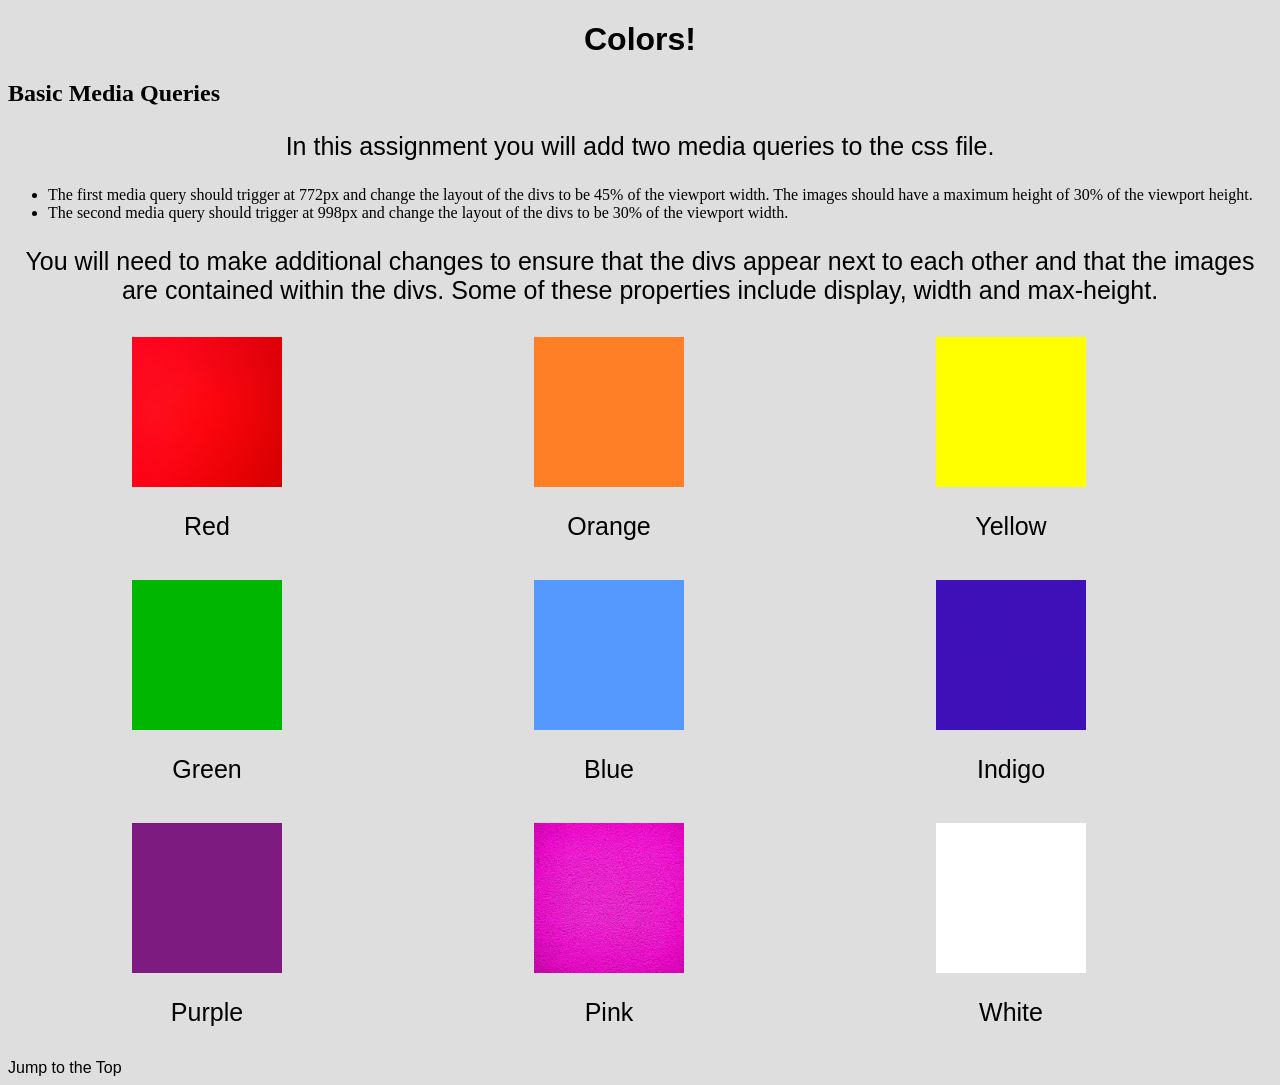
==== ResponsiveDesign/test.html @ 660d0422 "Responsive design host" ====
<!DOCTYPE html>
<html lang="en">

<head>
  <meta charset="UTF-8">
  <meta http-equiv="X-UA-Compatible" content="IE=edge">
  <meta name="viewport" content="width=device-width, initial-scale=1.0">
  <title>Colors</title>
  <link rel="stylesheet" href="css/style.css">
</head>

<body>
  <header>
    <h1 id="top">Colors!</h1>
  </header>

  <main>
    <h2>Basic Media Queries</h2>
    <p>In this assignment you will add two media queries to the css file.</p>
    <ul>
      <li>The first media query should trigger at 772px and change the layout of the divs to be 45% of the viewport width. The images should have a maximum height of 30% of the viewport height.</li>

      <li>The second media query should trigger at 998px and change the layout of the divs to be 30% of the viewport width.</li>
    </ul>
    <p>You will need to make additional changes to ensure that the divs appear next to each other and that the images are contained within the divs.  Some of these properties include display, width and max-height.</p>

    <div>
      <img src="images/Red.jpeg" alt="Red" width="200">
      <p class = "label">Red</p>
    </div>
    <div>
      <img src="images/Orange.png" alt="Orange" width="200">
      <p class = "label">Orange</p>
    </div>
    <div>
      <img src="images/Yellow.png" alt="Yellow" width="200">
      <p class = "label">Yellow</p>
    </div>
    <div>
      <img src="images/Green.png" alt="Green" width="200">
      <p class = "label">Green</p>
    </div>
    <div>
      <img src="images/Blue.png" alt="Blue" width="200">
      <p class = "label">Blue</p>
    </div>
    <div>
      <img src="images/Indigo.jpeg" alt="Indigo" width="200">
      <p class = "label">Indigo</p>
    </div>
    <div>
      <img src="images/Purple.png" alt="Purple" width="200">
      <p class = "label">Purple</p>
    </div>
    <div>
      <img src="images/Pink.jpeg" alt="Pink" width="200">
      <p class = "label">Pink</p>
    </div>
    <div>
      <img src="images/White.png" alt="White" width="200">
      <p class = "label">White</p>
    </div>
    </div>
  </main>

  <footer>
    <a href="#top">Jump to the Top</a>
  </footer>
</body>

</html>
---- ResponsiveDesign/css/style.css ----
body {
    background-color: #dedede;
}

h1 {
    text-align: center;
    font-family:Arial, sans-serif;
    font-size: 32px;
}

a {
    color: #000;
    text-decoration: none;
    font-family:Arial, sans-serif;
}

p {
   font-size: 25px;
   font-family:Arial, sans-serif;
}

img{
  width:100%;
}


p{
  text-align:center;
}

div img{
    width:150px;
    height: 150px;
    display:block;
    margin:auto;
}

div{
  display: inline-block;
  width: 24%;
  margin: 5px;
  padding: 2px;
}

@media screen and (min-width: 772px)
{
	div {
		width: 45vw;
	}
	img {
		max-height: 30vh;
	}
}

@media screen and (min-width: 998px){
	div{
		width: 30vw;
	}
}























/* 
main {
    border: 5px #000 solid;
    margin: 10px;
}
 */
/* 

.container {
    display: grid;
    grid-template-columns: 1fr;
    justify-items: center;
}
 */
/* img{
    width: 200px;
    height: 200px;
    padding: 5px;
} */

/* .child {
    position: relative;
    display: inline-block;
    border: 5px black solid;
    margin: 5px;
    border-radius: 5px;
} */

/* 

.label {
    display: none;
    position: absolute;
    top: 40%;
    left: 40%;
} */
/* 
.button {
    display: inline-block;
    border: 2px solid #000;
    padding: 5px;
    border-radius: 25px;
}
 */
/* 
.button:hover {
    background-color:#fff;
} */

/* 
footer {
    display: flex;
    justify-content: center;
} */

/* 
header {
    border-radius: 5px;
    border: 5px #000 solid;
    margin: 10px;
} */

/* 
.label {
    display: none;
    position: absolute;
    top: 40%;
    left: 40%;
} */
/* 
.child:hover .label {
    display: block;
} */
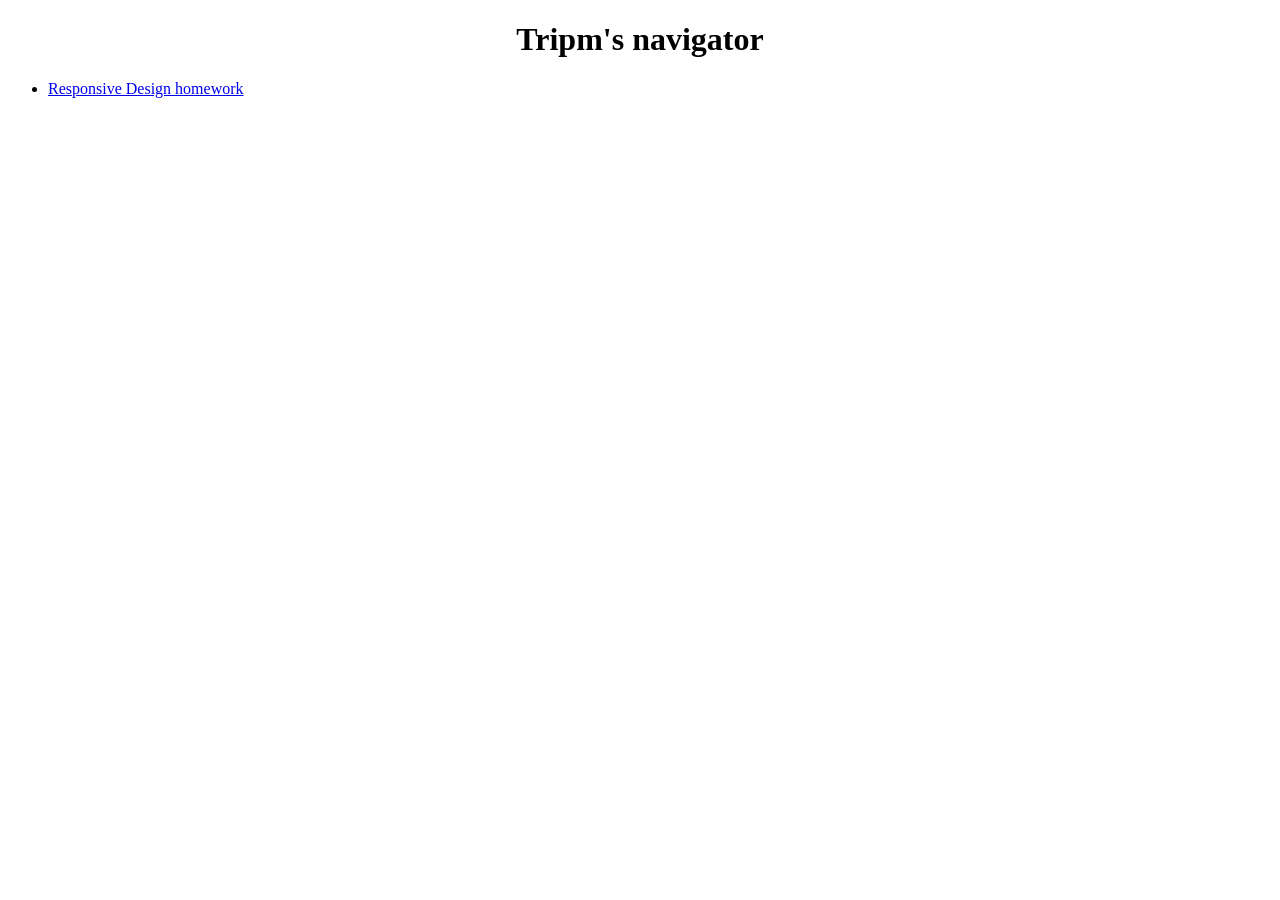
==== commit 44d1a018: "fixed" ====
--- a/ResponsiveDesign/test.html
+++ b/ResponsiveDesign/test.html
@@ -1,71 +1,19 @@
-<!DOCTYPE html>
-<html lang="en">
-
-<head>
-  <meta charset="UTF-8">
-  <meta http-equiv="X-UA-Compatible" content="IE=edge">
-  <meta name="viewport" content="width=device-width, initial-scale=1.0">
-  <title>Colors</title>
-  <link rel="stylesheet" href="css/style.css">
-</head>
-
-<body>
-  <header>
-    <h1 id="top">Colors!</h1>
-  </header>
-
-  <main>
-    <h2>Basic Media Queries</h2>
-    <p>In this assignment you will add two media queries to the css file.</p>
-    <ul>
-      <li>The first media query should trigger at 772px and change the layout of the divs to be 45% of the viewport width. The images should have a maximum height of 30% of the viewport height.</li>
-
-      <li>The second media query should trigger at 998px and change the layout of the divs to be 30% of the viewport width.</li>
-    </ul>
-    <p>You will need to make additional changes to ensure that the divs appear next to each other and that the images are contained within the divs.  Some of these properties include display, width and max-height.</p>
-
-    <div>
-      <img src="images/Red.jpeg" alt="Red" width="200">
-      <p class = "label">Red</p>
-    </div>
-    <div>
-      <img src="images/Orange.png" alt="Orange" width="200">
-      <p class = "label">Orange</p>
-    </div>
-    <div>
-      <img src="images/Yellow.png" alt="Yellow" width="200">
-      <p class = "label">Yellow</p>
-    </div>
-    <div>
-      <img src="images/Green.png" alt="Green" width="200">
-      <p class = "label">Green</p>
-    </div>
-    <div>
-      <img src="images/Blue.png" alt="Blue" width="200">
-      <p class = "label">Blue</p>
-    </div>
-    <div>
-      <img src="images/Indigo.jpeg" alt="Indigo" width="200">
-      <p class = "label">Indigo</p>
-    </div>
-    <div>
-      <img src="images/Purple.png" alt="Purple" width="200">
-      <p class = "label">Purple</p>
-    </div>
-    <div>
-      <img src="images/Pink.jpeg" alt="Pink" width="200">
-      <p class = "label">Pink</p>
-    </div>
-    <div>
-      <img src="images/White.png" alt="White" width="200">
-      <p class = "label">White</p>
-    </div>
-    </div>
-  </main>
-
-  <footer>
-    <a href="#top">Jump to the Top</a>
-  </footer>
-</body>
-
+<!DOCTYPE html>
+<html lang="en">
+<head>
+	<style>
+		a{
+			target: blank;
+		}
+	</style>
+</head>
+<body>
+	<div>
+		<h1 style="text-align: center;">Tripm's navigator</h1>
+	</div>
+	<ul>
+		<li><a href="homework.html">Responsive Design homework</a></li>
+	</ul>
+</body>
+
 </html>
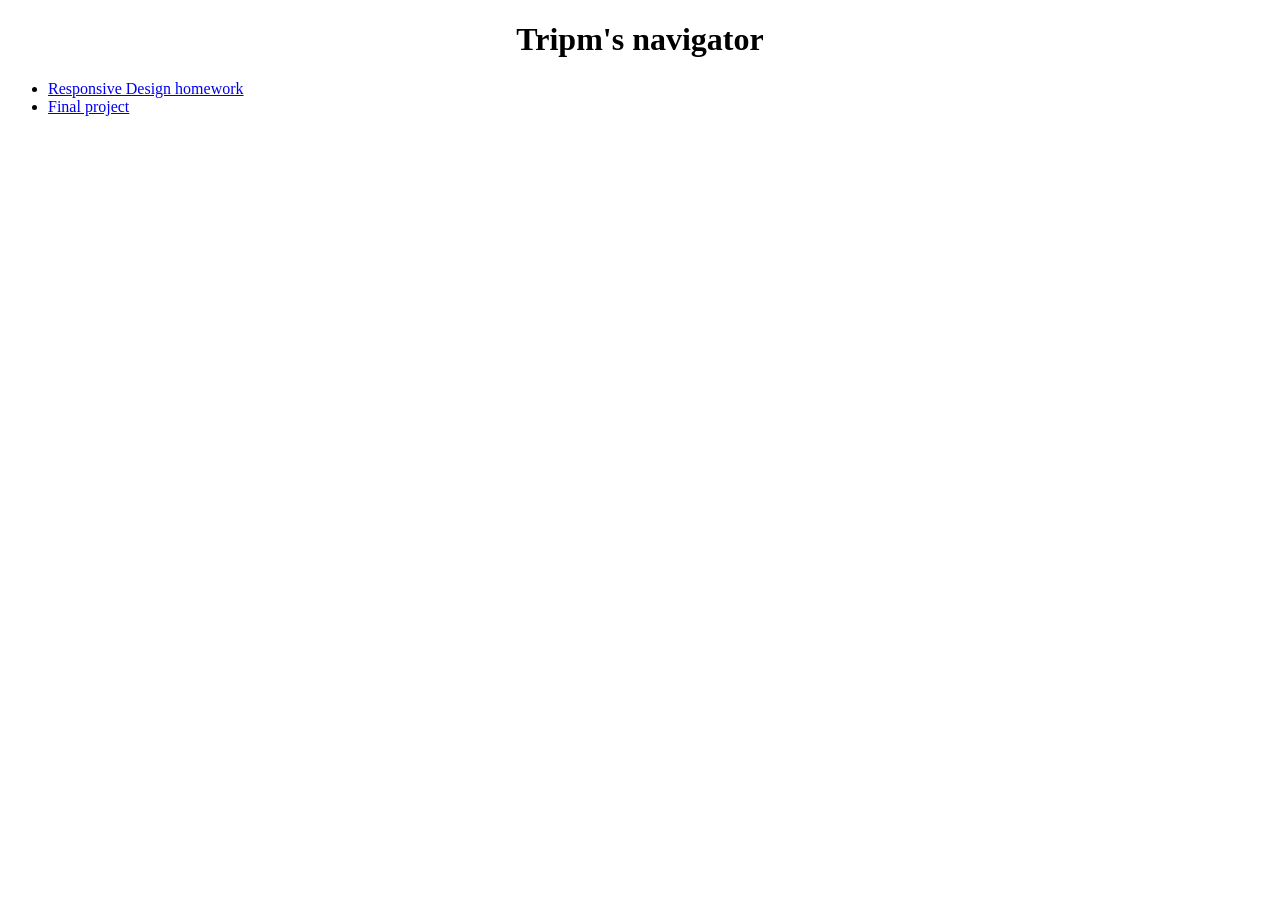
==== commit 08ba727f: "Added responsive design final project" ====
--- a/ResponsiveDesign/test.html
+++ b/ResponsiveDesign/test.html
@@ -13,6 +13,7 @@
 	</div>
 	<ul>
 		<li><a href="homework.html">Responsive Design homework</a></li>
+                <li><a href="FinalProj/FP.html">Final project</a></li>
 	</ul>
 </body>
 
